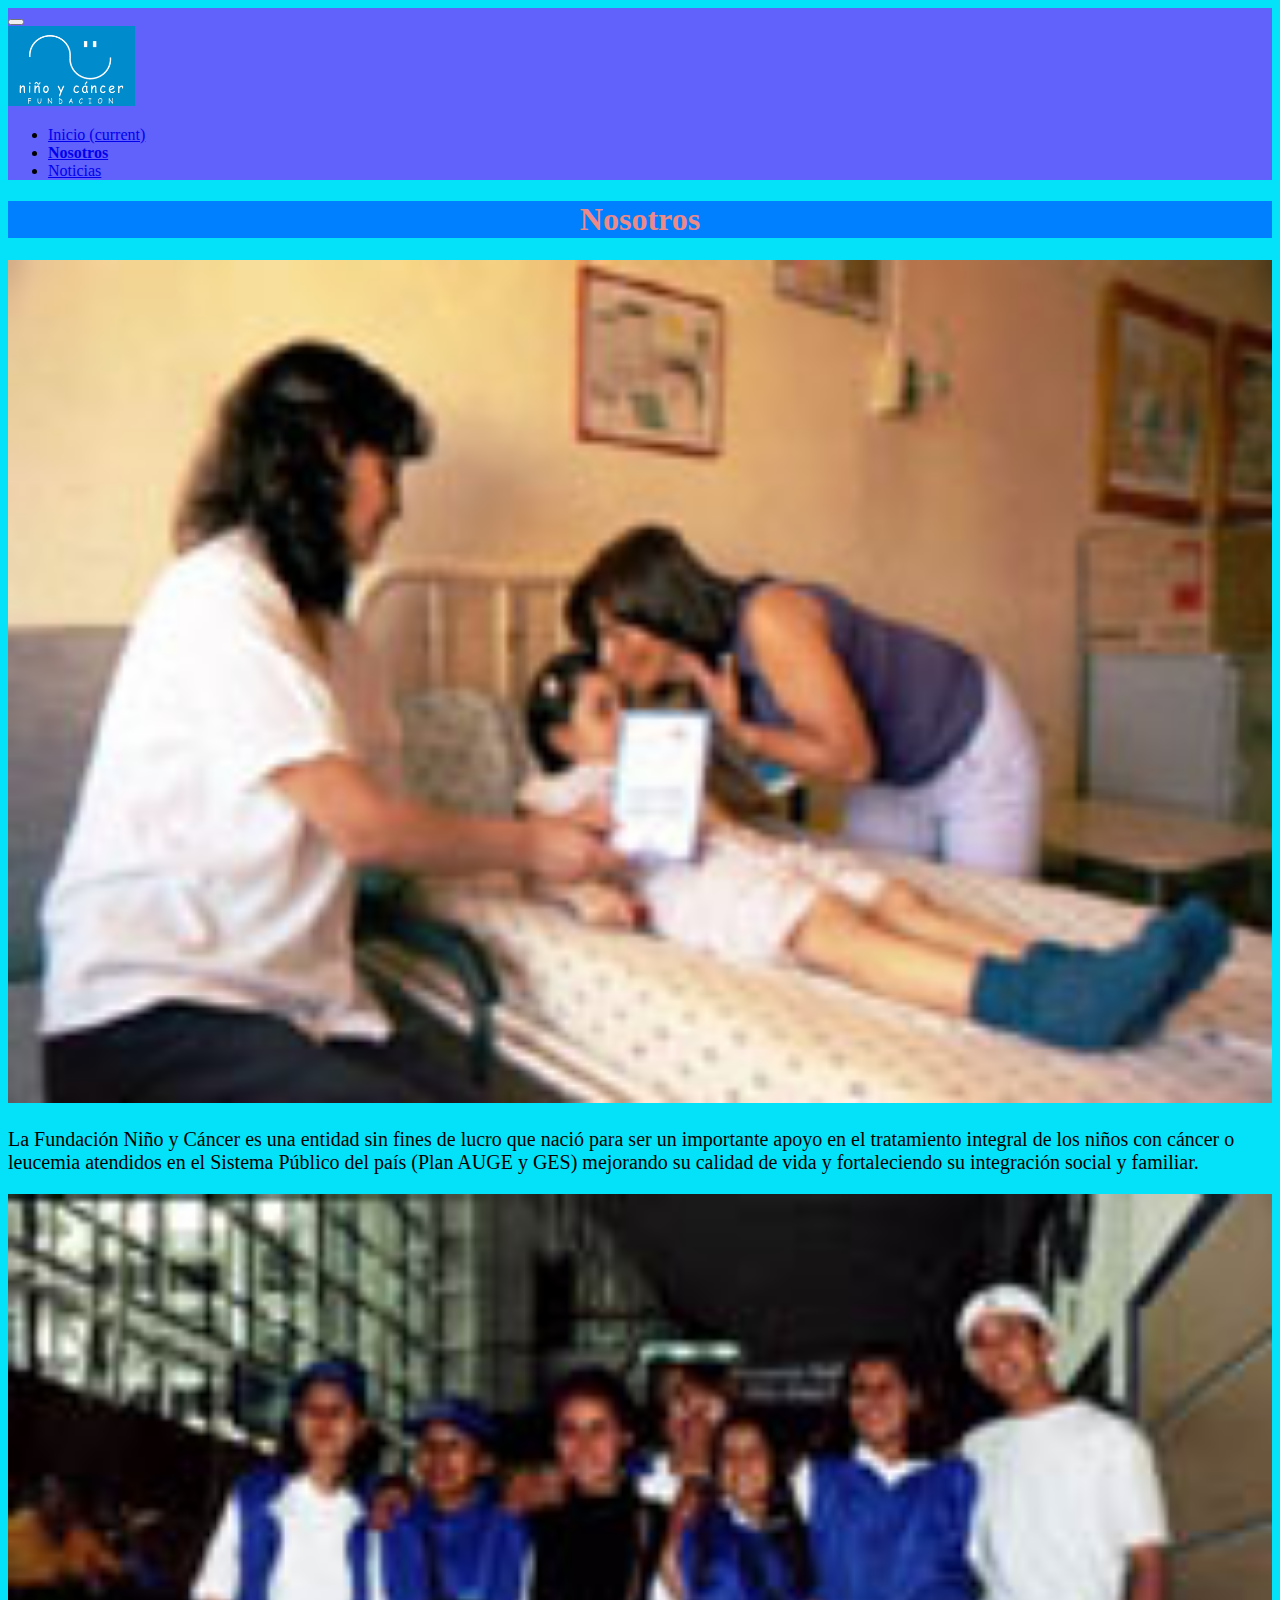
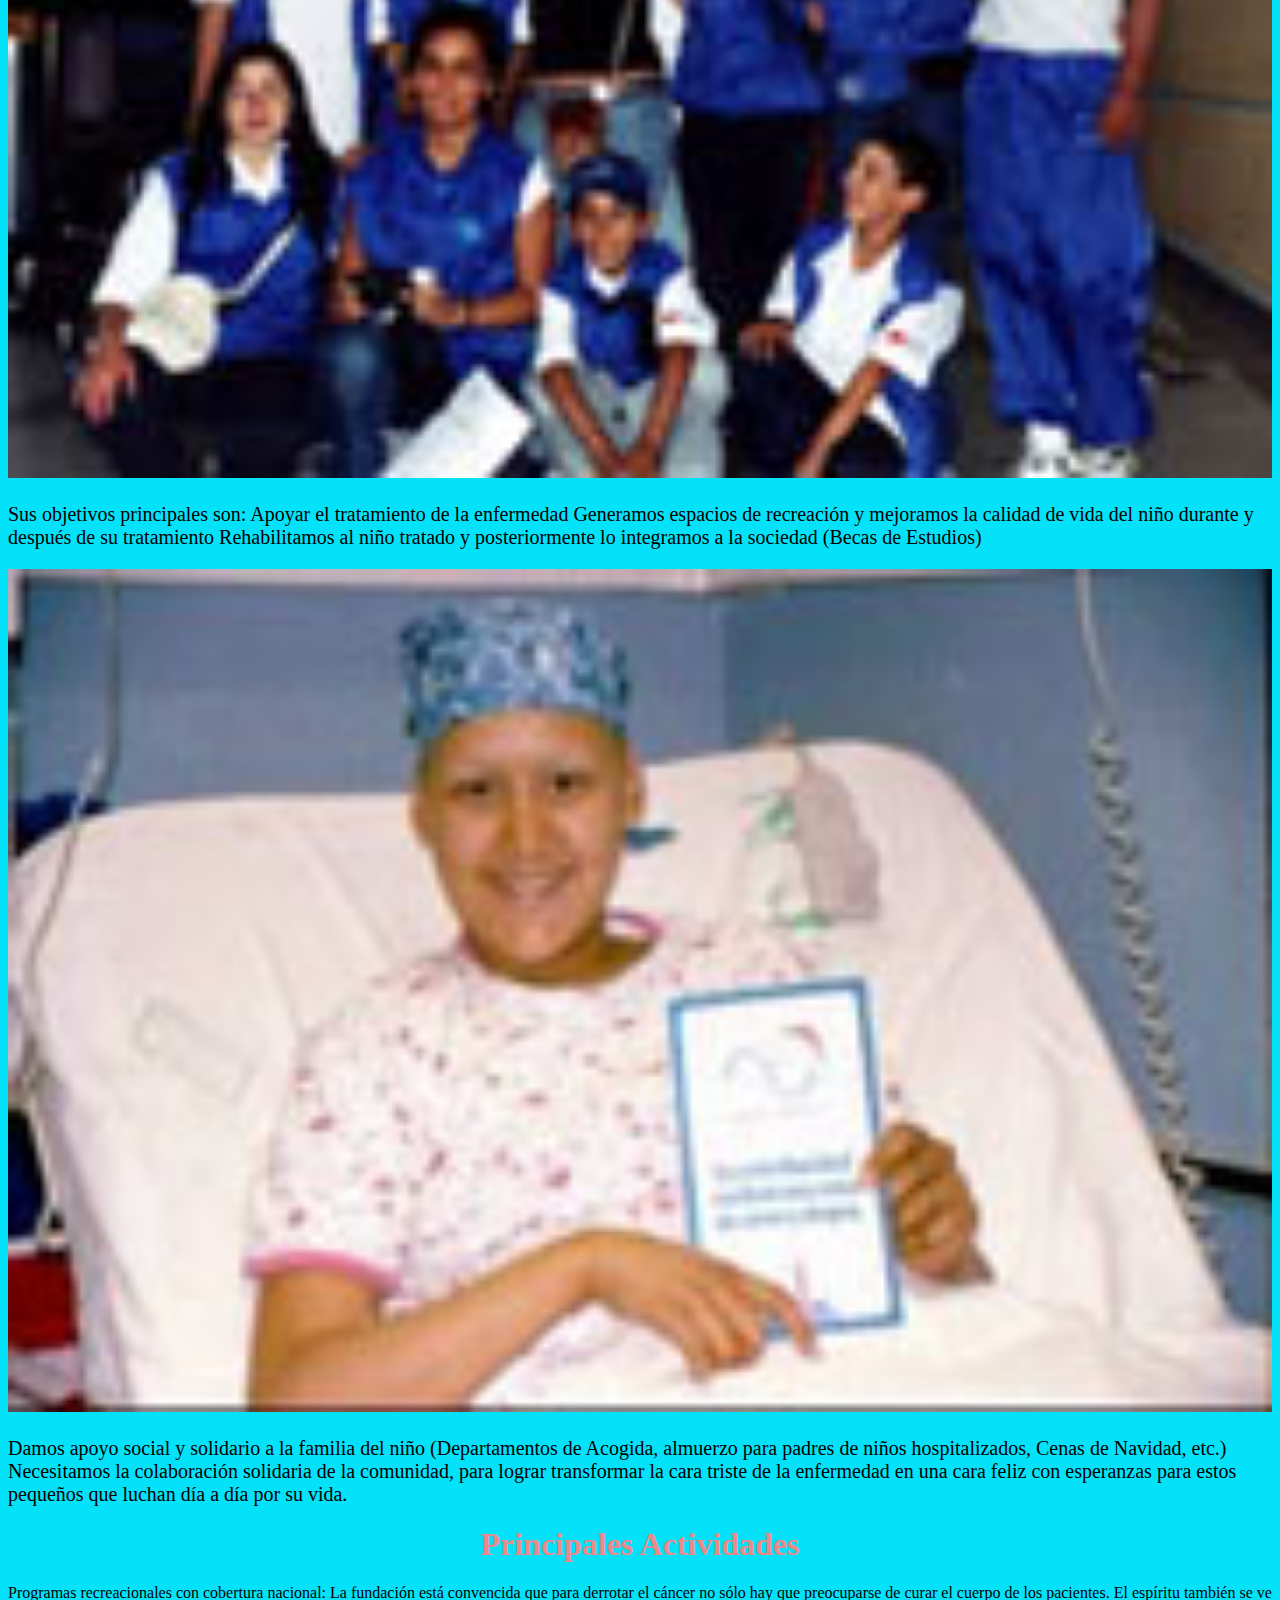
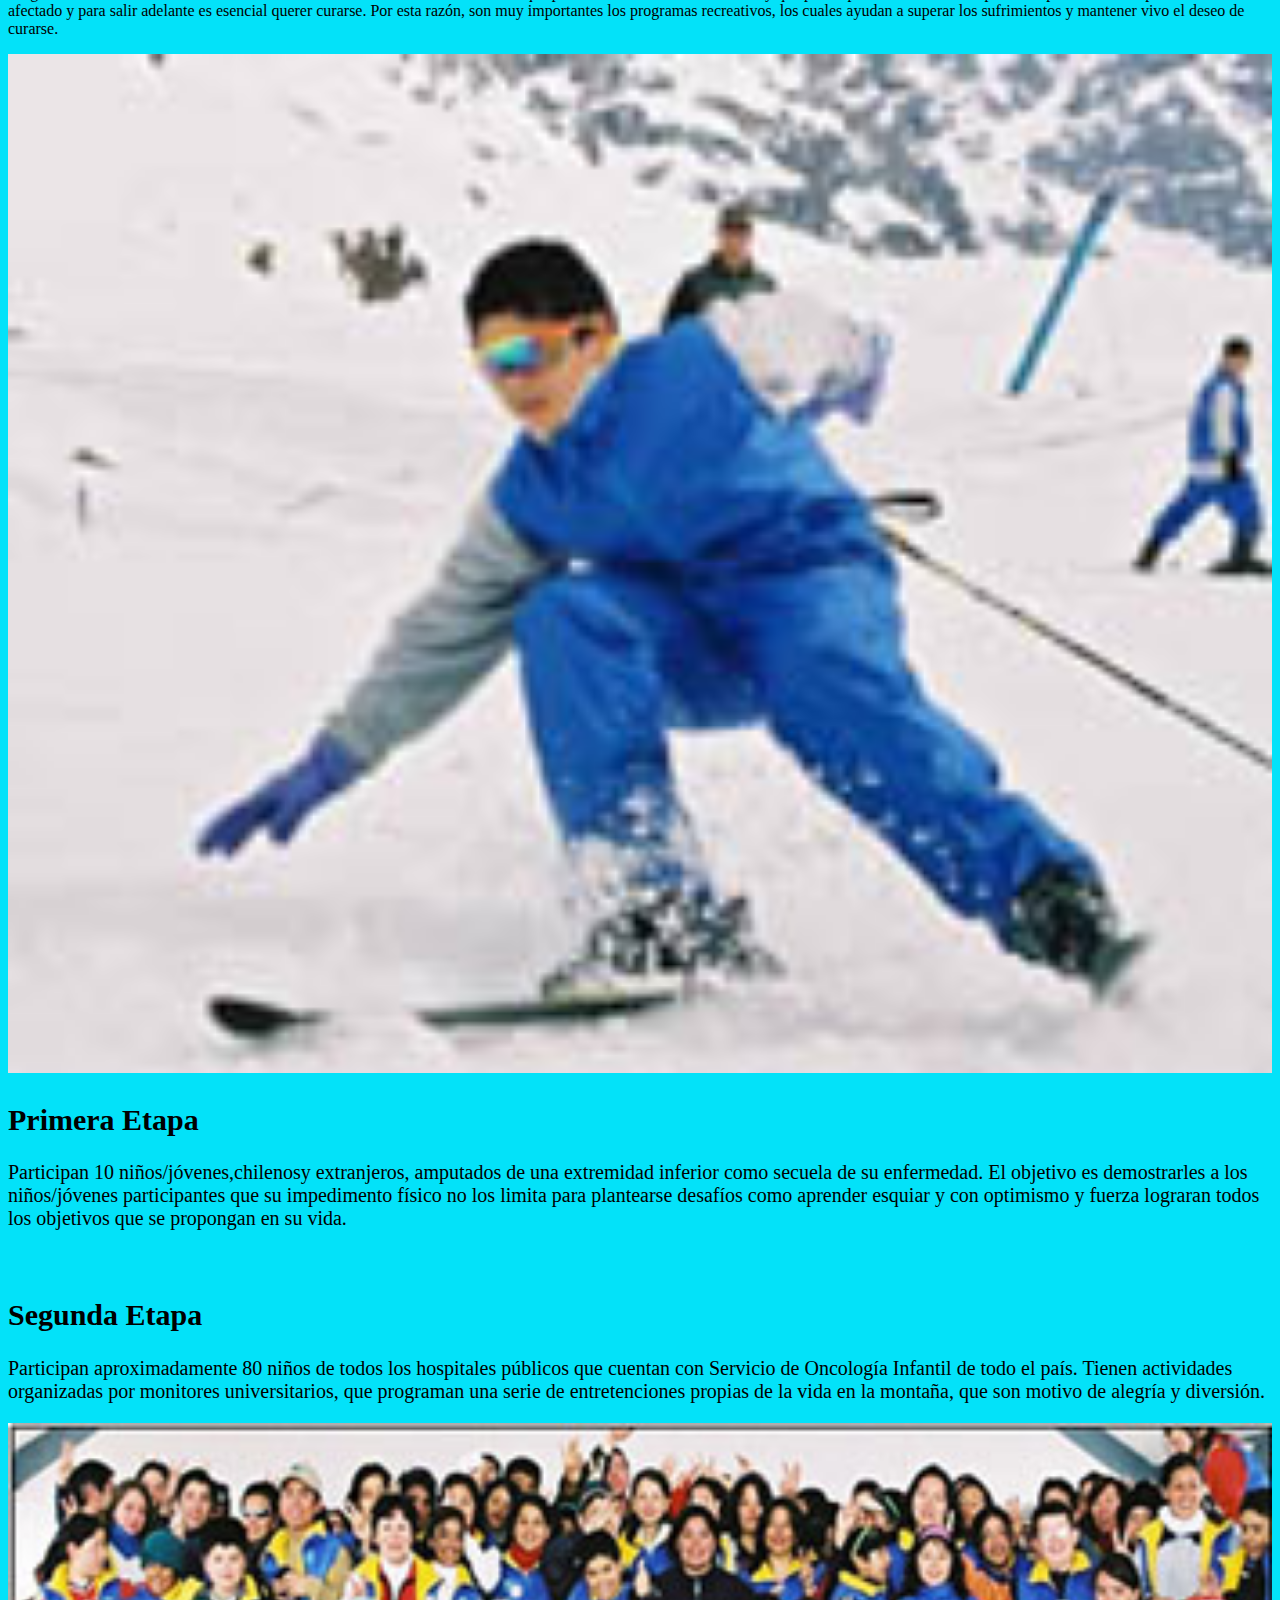
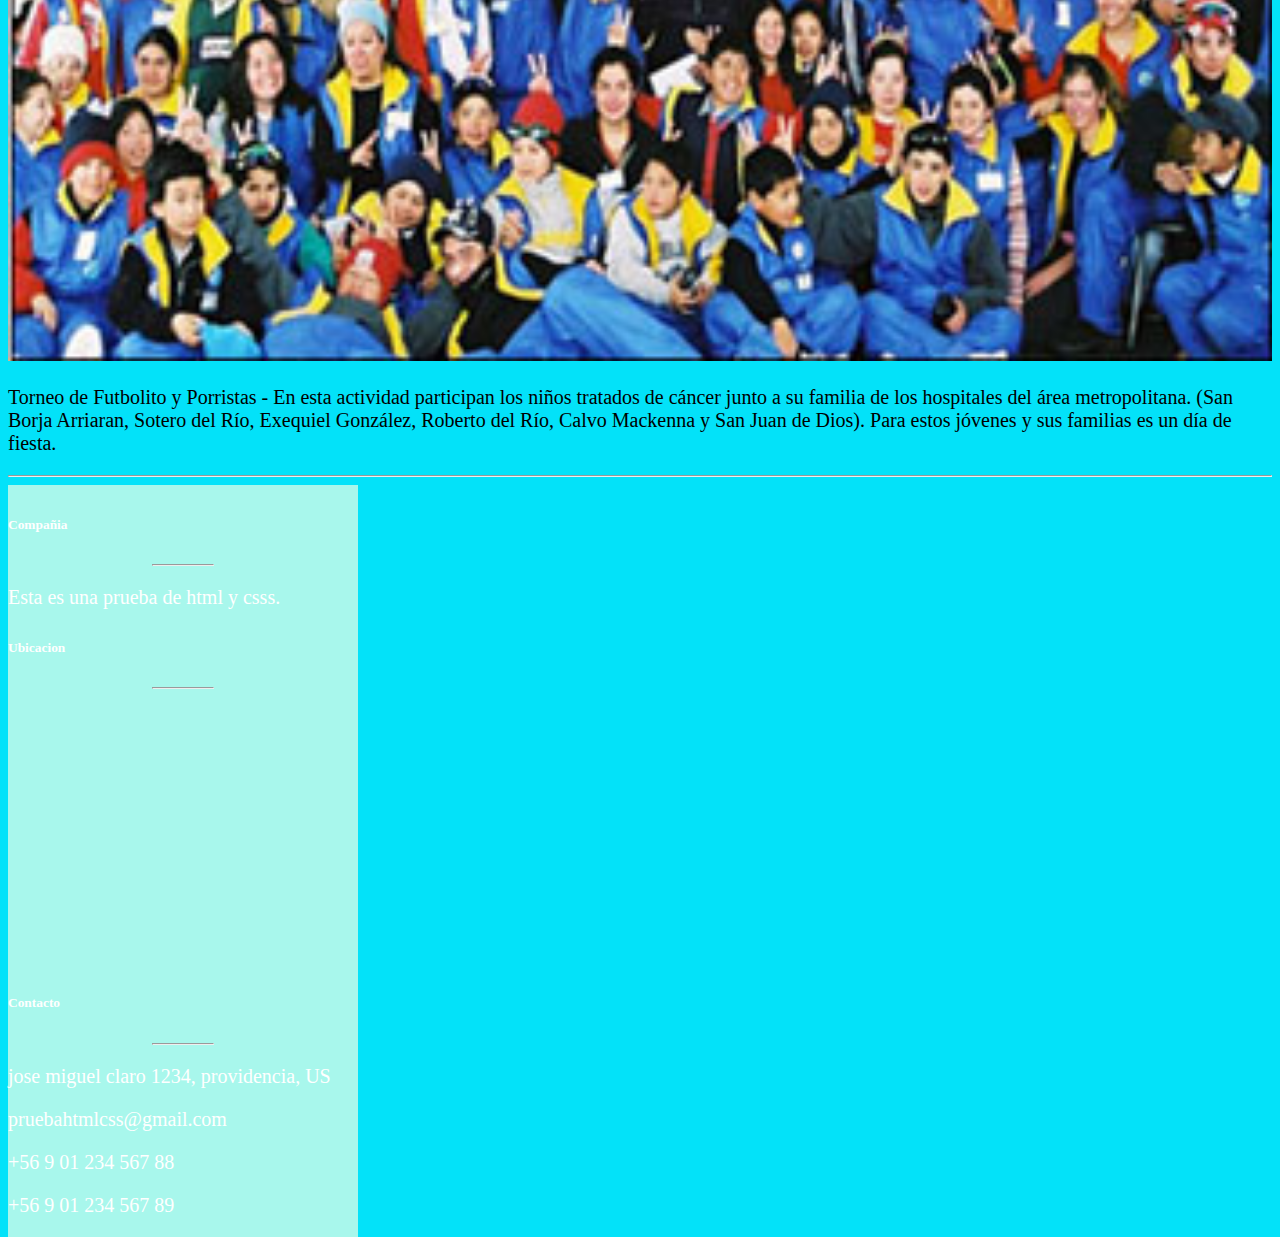
==== nosotros.html @ 0b6569d3 "pruebahtmlycss" ====
<!doctype html>
<html lang="en">
  <head>
    <!-- Required meta tags -->
    <meta charset="utf-8">
    <meta name="viewport" content="width=device-width, initial-scale=1, shrink-to-fit=no">

    <!-- Bootstrap CSS -->
    <link rel="stylesheet" href="https://stackpath.bootstrapcdn.com/bootstrap/4.1.1/css/bootstrap.min.css" integrity="sha384-WskhaSGFgHYWDcbwN70/dfYBj47jz9qbsMId/iRN3ewGhXQFZCSftd1LZCfmhktB" crossorigin="anonymous">
    <link rel="stylesheet" type="text/css" href="prueba.css">
    <title>Niños y Cancer</title>
  </head>
  <body>
      <nav class="navbar navbar-expand-lg navbar-light sticky-top "style="background-color: #6161fb;">
        <a href="index.html" "email me"></a>
        <a href="noticias.html" "email me"></a>
            <button class="navbar-toggler" type="button" data-toggle="collapse" data-target="#navbarTogglerDemo01" aria-controls="navbarTogglerDemo01" aria-expanded="false" aria-label="Toggle navigation">
              <span class="navbar-toggler-icon"></span>
            </button>
          <div class="collapse navbar-collapse" id="navbarTogglerDemo01">
              <a class="navbar-brand" href=""><img class="image-size" src="logo.png" alt=""></a>
              <ul class="navbar-nav ml-auto mt-2 mt-lg-0">
                <li class="nav-item">
                  <a class="nav-link" href="index.html">Inicio <span class="sr-only">(current)</span></a>
                </li>
                <li class="nav-item active">
                  <a class="nav-link" href="nosotros.html">Nosotros</a>
                </li>
                <li class="nav-item">
                  <a class="nav-link" href="noticias.html">Noticias</a>
                </li>
              </ul>
        </div>
      </nav>
        <div class="jumbotron" style="background-color: #0080ff">
    <div class="container">
      <div class="titulo">
        <h1>Nosotros</h1>
      </div>
    </div>
  </div>
  <div class="container">
  <div class="row">
    <div class="col-md-4">
      <img src="nosotros1.jpg" alt="" class="img-responsive">
      <p>La Fundación Niño y Cáncer es una entidad sin fines de lucro que nació para ser un importante apoyo en el tratamiento integral de los niños con cáncer o leucemia atendidos en el Sistema Público del país (Plan AUGE y GES) mejorando su calidad de vida y fortaleciendo su integración social y familiar.</p>
    </div>
    <div class="col-md-4">
      <img src="nosotros2.jpg" alt="" class="img-responsive">
      <p>Sus objetivos principales son: 

          Apoyar el tratamiento  de la enfermedad

          Generamos espacios de recreación y mejoramos la calidad de vida del niño durante y después de su tratamiento

          Rehabilitamos al niño tratado y posteriormente lo integramos a la  sociedad (Becas de Estudios)</p>
    </div>
    <div class="col-md-4">
      <img src="nosotros3.jpg" alt="" class="img-responsive">
      <p>Damos apoyo social y solidario a la familia del niño (Departamentos de Acogida, almuerzo para padres de niños hospitalizados, Cenas de Navidad, etc.)

      Necesitamos la colaboración solidaria  de la comunidad, para lograr transformar la cara triste de la enfermedad en una cara feliz con esperanzas para estos pequeños que luchan día a día por su vida.</p>
    </div>
  </div>
  </div>
  <div class="container">
    <div class="titulo">
    <h1>Principales Actividades</h1>
  </div>
  <div class="texto">
    <p>Programas recreacionales con cobertura nacional:

La fundación está convencida que para derrotar el cáncer no sólo hay que preocuparse de curar el cuerpo de los pacientes. El espíritu también se ve afectado y para salir adelante es esencial querer curarse. Por esta razón, son muy importantes los programas recreativos, los cuales ayudan a superar los sufrimientos y mantener vivo el deseo de curarse.</p>
  </div>
  </div>


  <div class="container">
  <div class="row">
    <div class="col-md-6">
      <img src="nosotros4.jpg" alt="" class="img-responsive">
      <h2>Primera Etapa</h2>
      <p> Participan 10 niños/jóvenes,chilenosy extranjeros, amputados de una extremidad inferior como secuela de su enfermedad. El objetivo es demostrarles a los niños/jóvenes participantes que su impedimento físico no los limita para plantearse desafíos como aprender esquiar y con optimismo y fuerza lograran todos los objetivos que se propongan en su vida.</p>
    </div>
    <div class="col-md-6">
      <img src="nosotros6.jpg" alt="" class="img-responsive">
      <h2>Segunda Etapa</h2>
      <p>Participan aproximadamente 80 niños de todos los hospitales públicos que cuentan con Servicio de Oncología Infantil de todo el país. Tienen actividades organizadas por monitores universitarios, que programan una serie de entretenciones propias de la vida en la montaña, que son motivo de alegría y diversión.</p>
    </div>
  </div>
  </div>
  <div class="container">
    <div class="row">
      <div class="col-md-12">
        <img src="nosotros7.jpg" alt="" class="img-responsive">
          <p>Torneo de Futbolito y Porristas - En esta actividad participan los niños tratados de cáncer junto a su familia de los hospitales del área metropolitana. (San Borja Arriaran, Sotero del Río, Exequiel González, Roberto del Río, Calvo Mackenna y San Juan de Dios). Para estos jóvenes y sus familias es un día de fiesta.</p>
      </div>
      </div>
      </div>    
      
      <!-- Footer -->
    <hr>
    <footer class="page-footer font-small  lighten-5 mt-4">
      <div class="container">

       
      
        <!-- Grid row -->
        <div class="row mt-3 dark-grey-text blue-grey">

          <!-- Grid column -->
          <div class="col-md-3 col-lg-4 col-xl-3 mb-4">

            <!-- Content -->
            <h6 class="text-uppercase font-weight-bold">Compañia</h6>
            <hr class="teal accent-3 mb-4 mt-0 d-inline-block mx-auto" style="width: 60px;">
            <p>Esta es una prueba de html y csss.</p>

          </div>
          <!-- Grid column -->

          <!-- Grid column -->
           <div class="col-md-2 col-lg-2 col-xl-2 mx-auto mb-4">

            <!-- Links -->
            <h6 class="text-uppercase font-weight-bold">Ubicacion</h6>
            <hr class="teal accent-3 mb-4 mt-0 d-inline-block mx-auto" style="width: 60px;">
            <p>
              <iframe src="https://www.google.com/maps/embed?pb=!1m10!1m8!1m3!1d13318.2195150969!2d-70.6157308!3d-33.4348474!3m2!1i1024!2i768!4f13.1!5e0!3m2!1ses!2scl!4v1528930846375" width="350" height="250" frameborder="0" style="border:0" allowfullscreen></iframe>
            </p>

          </div>

          <!-- Grid column -->
          
          <!-- Grid column -->

          <!-- Grid column -->
          <div class="col-md-4 col-lg-3 col-xl-3 mx-auto mb-md-0 mb-4">

            <!-- Links -->
            <h6 class="text-uppercase font-weight-bold">Contacto</h6>
            <hr class="teal accent-3 mb-4 mt-0 d-inline-block mx-auto" style="width: 60px;">
            <p>
              <i class="fa fa-home mr-3"></i> jose miguel claro 1234, providencia, US</p>
            <p>
              <i class="fa fa-envelope mr-3"></i> pruebahtmlcss@gmail.com</p>
            <p>
              <i class="fa fa-phone mr-3"></i> +56 9 01 234 567 88</p>
            <p>
              <i class="fa fa-print mr-3"></i> +56 9 01 234 567 89</p>

          </div>
          <!-- Grid column -->

        </div>
        <!-- Grid row -->

      </div>

    </footer>
<!-- Footer -->

    <!-- Optional JavaScript -->
    <!-- jQuery first, then Popper.js, then Bootstrap JS -->
    <script src="https://code.jquery.com/jquery-3.3.1.slim.min.js" integrity="sha384-q8i/X+965DzO0rT7abK41JStQIAqVgRVzpbzo5smXKp4YfRvH+8abtTE1Pi6jizo" crossorigin="anonymous"></script>
    <script src="https://cdnjs.cloudflare.com/ajax/libs/popper.js/1.14.3/umd/popper.min.js" integrity="sha384-ZMP7rVo3mIykV+2+9J3UJ46jBk0WLaUAdn689aCwoqbBJiSnjAK/l8WvCWPIPm49" crossorigin="anonymous"></script>
    <script src="https://stackpath.bootstrapcdn.com/bootstrap/4.1.1/js/bootstrap.min.js" integrity="sha384-smHYKdLADwkXOn1EmN1qk/HfnUcbVRZyYmZ4qpPea6sjB/pTJ0euyQp0Mk8ck+5T" crossorigin="anonymous"></script>
  </body>
</html>
---- prueba.css ----
body{
	background-color: #03e2f9;
}
.titulo{
	color:#ec8989;
	text-align: center;
	margin-top: 0;

}
.row{
	float: left;
	font-size: 20px;
}
.img-responsive{
	width: 100%;
}

.active {
	font-weight: bold;
}

.image-size {
	height: 80px;
}

.blue-grey {
	background-color:#a8f7ec!important;
	color:white;
}
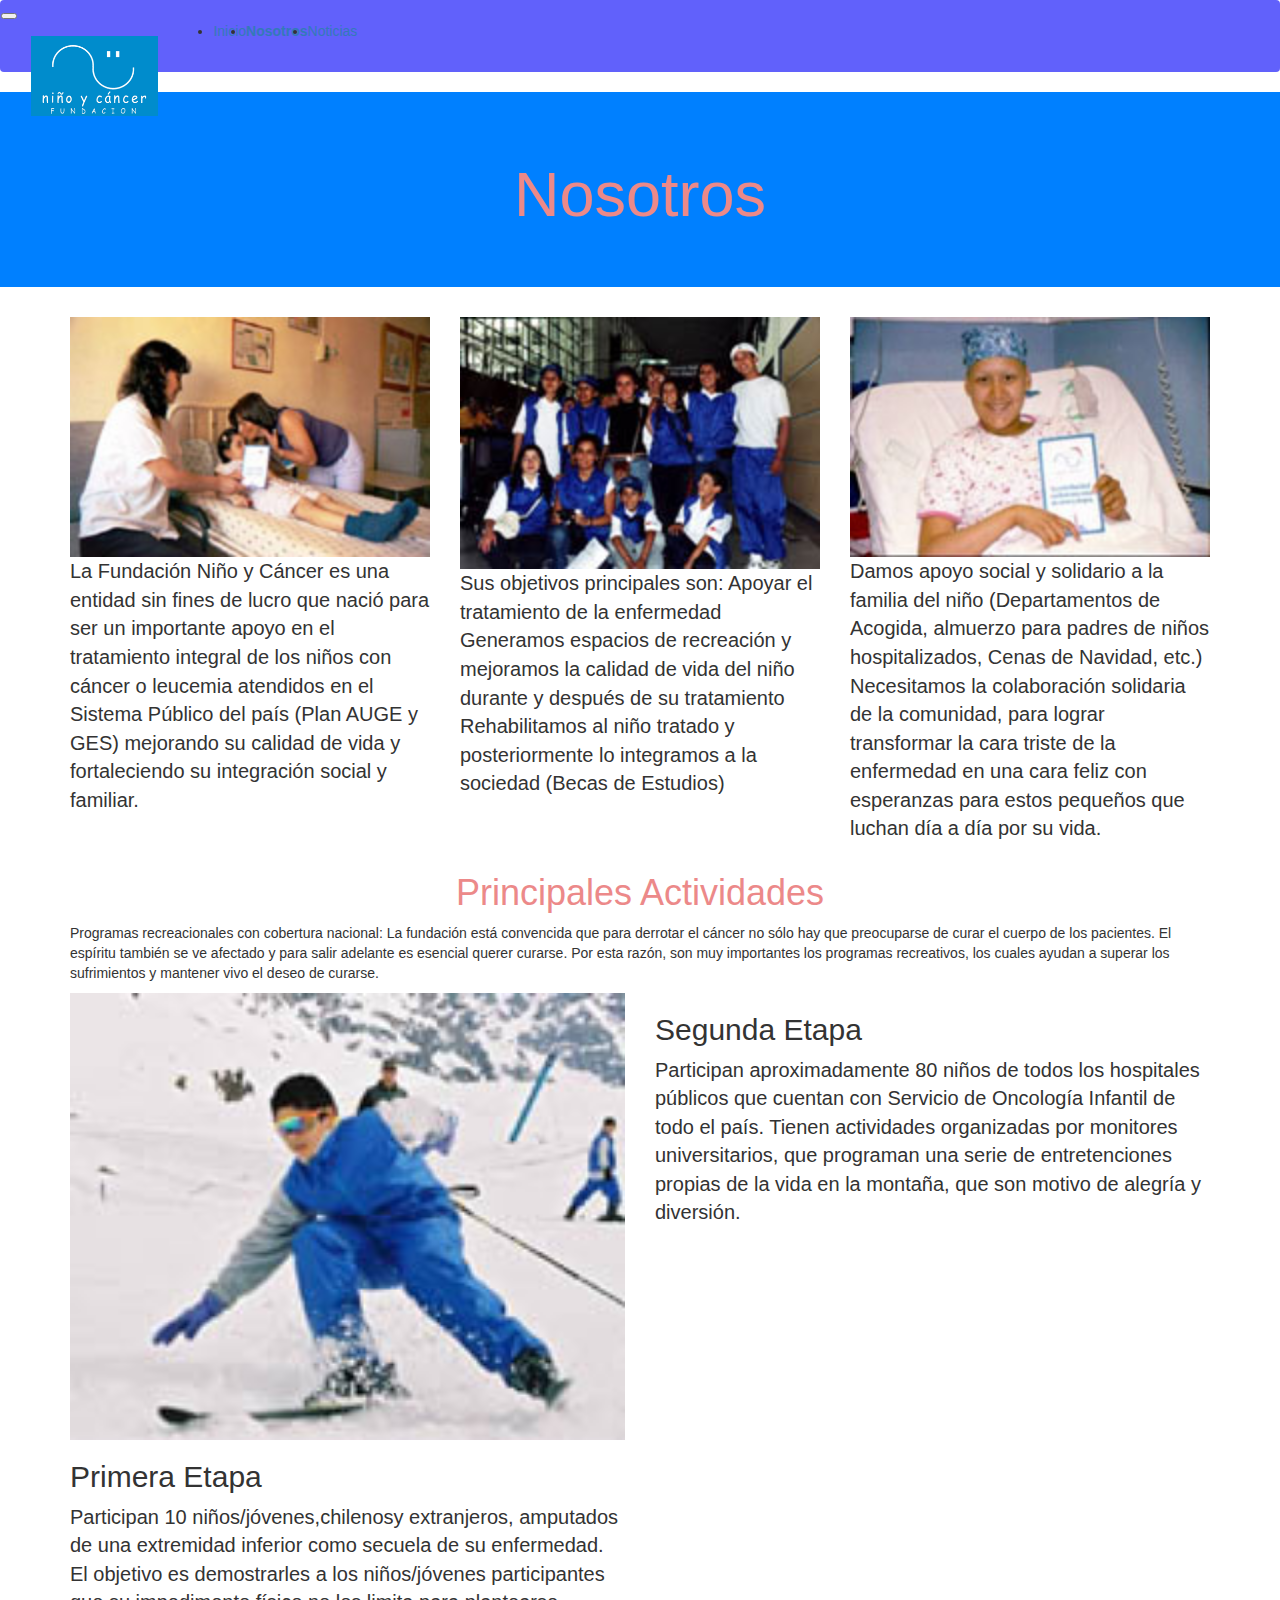
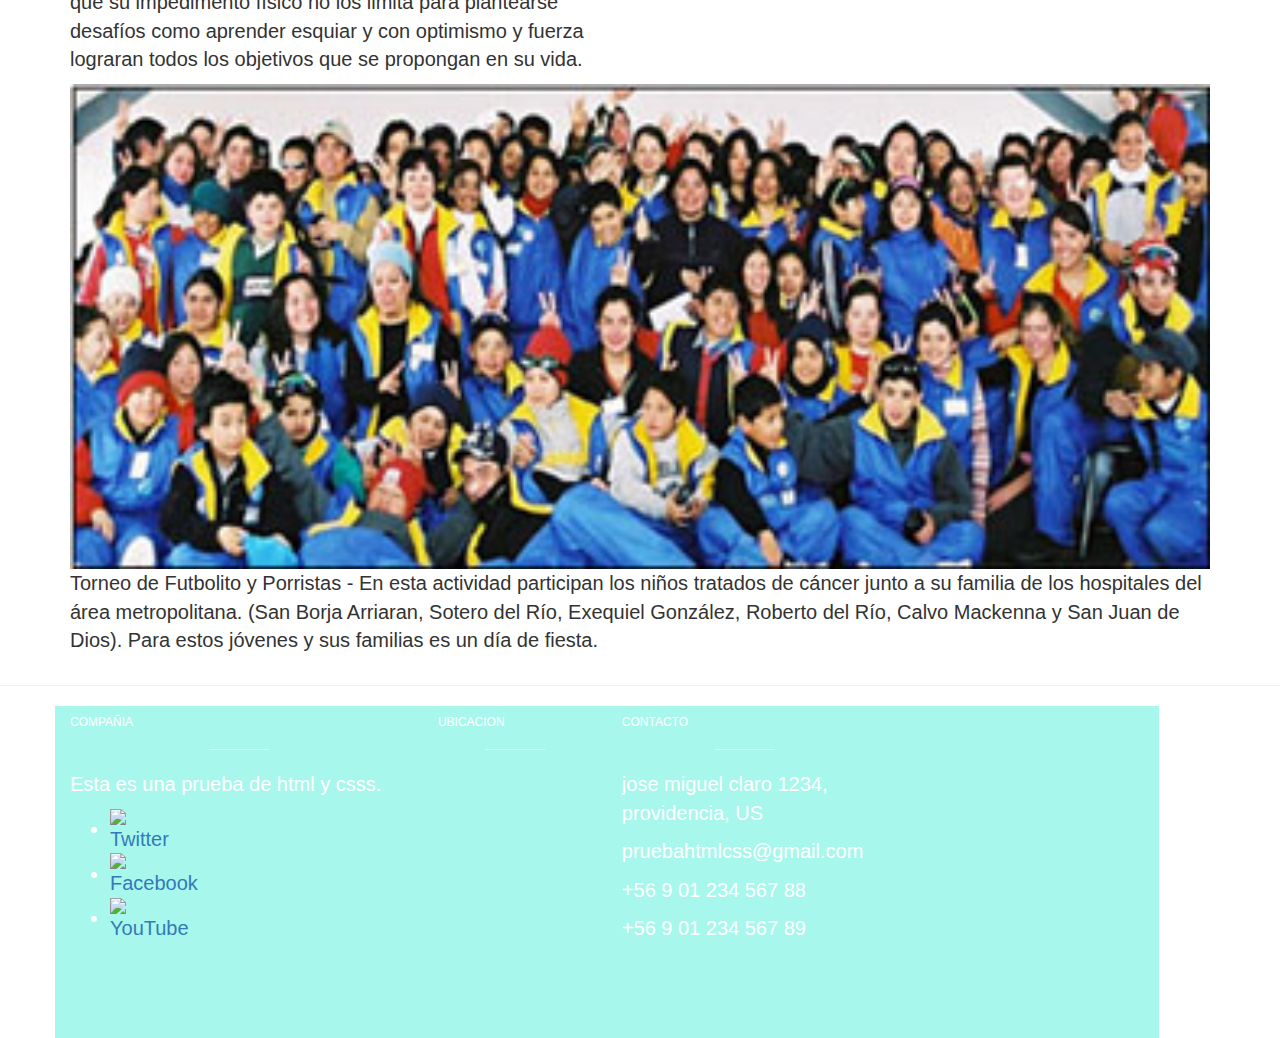
==== commit 35b363f0: "agrega prueba" ====
--- a/nosotros.html
+++ b/nosotros.html
@@ -115,6 +115,29 @@
             <h6 class="text-uppercase font-weight-bold">Compañia</h6>
             <hr class="teal accent-3 mb-4 mt-0 d-inline-block mx-auto" style="width: 60px;">
             <p>Esta es una prueba de html y csss.</p>
+            <link href="//netdna.bootstrapcdn.com/bootstrap/3.0.0/css/bootstrap.min.css" rel="stylesheet" id="bootstrap-css">
+        <script src="//netdna.bootstrapcdn.com/bootstrap/3.0.0/js/bootstrap.min.js"></script>
+        <script src="//code.jquery.com/jquery-1.11.1.min.js"></script>
+    <!------ Include the above in your HEAD tag ---------->
+
+
+        <div class="bigpixi-footer-social iconos">
+      <ul>
+          <li class="bigpixi-footer-social__list-item">
+            <a class="bigpixi-footer__icon-link" rel="nofollow" href="https://twitter.com/">
+              <img class="bigpixi-footer-social__icon" alt="Twitter" title="Twitter" src="http://simpleicons.org/icons/twitter.svg">
+</a>          </li>
+          <li class="bigpixi-footer-social__list-item">
+            <a class="bigpixi-footer__icon-link" rel="nofollow" href="https://www.facebook.com/">
+              <img class="bigpixi-footer-social__icon" alt="Facebook" title="Facebook" src="http://simpleicons.org/icons/facebook.svg">
+</a>          </li>
+          <li class="bigpixi-footer-social__list-item">
+            <a class="bigpixi-footer__icon-link" rel="nofollow" href="https://www.youtube.com/">
+              <img class="bigpixi-footer-social__icon" alt="YouTube" title="YouTube" src="http://simpleicons.org/icons/youtube.svg">
+</a>          </li>
+          
+      </ul>
+    </div>
 
           </div>
           <!-- Grid column -->
--- a/prueba.css
+++ b/prueba.css
@@ -26,4 +26,8 @@
 .blue-grey {
 	background-color:#a8f7ec!important;
 	color:white;
+}
+.iconos{
+	height: 100px;
+	width: 100px;
 }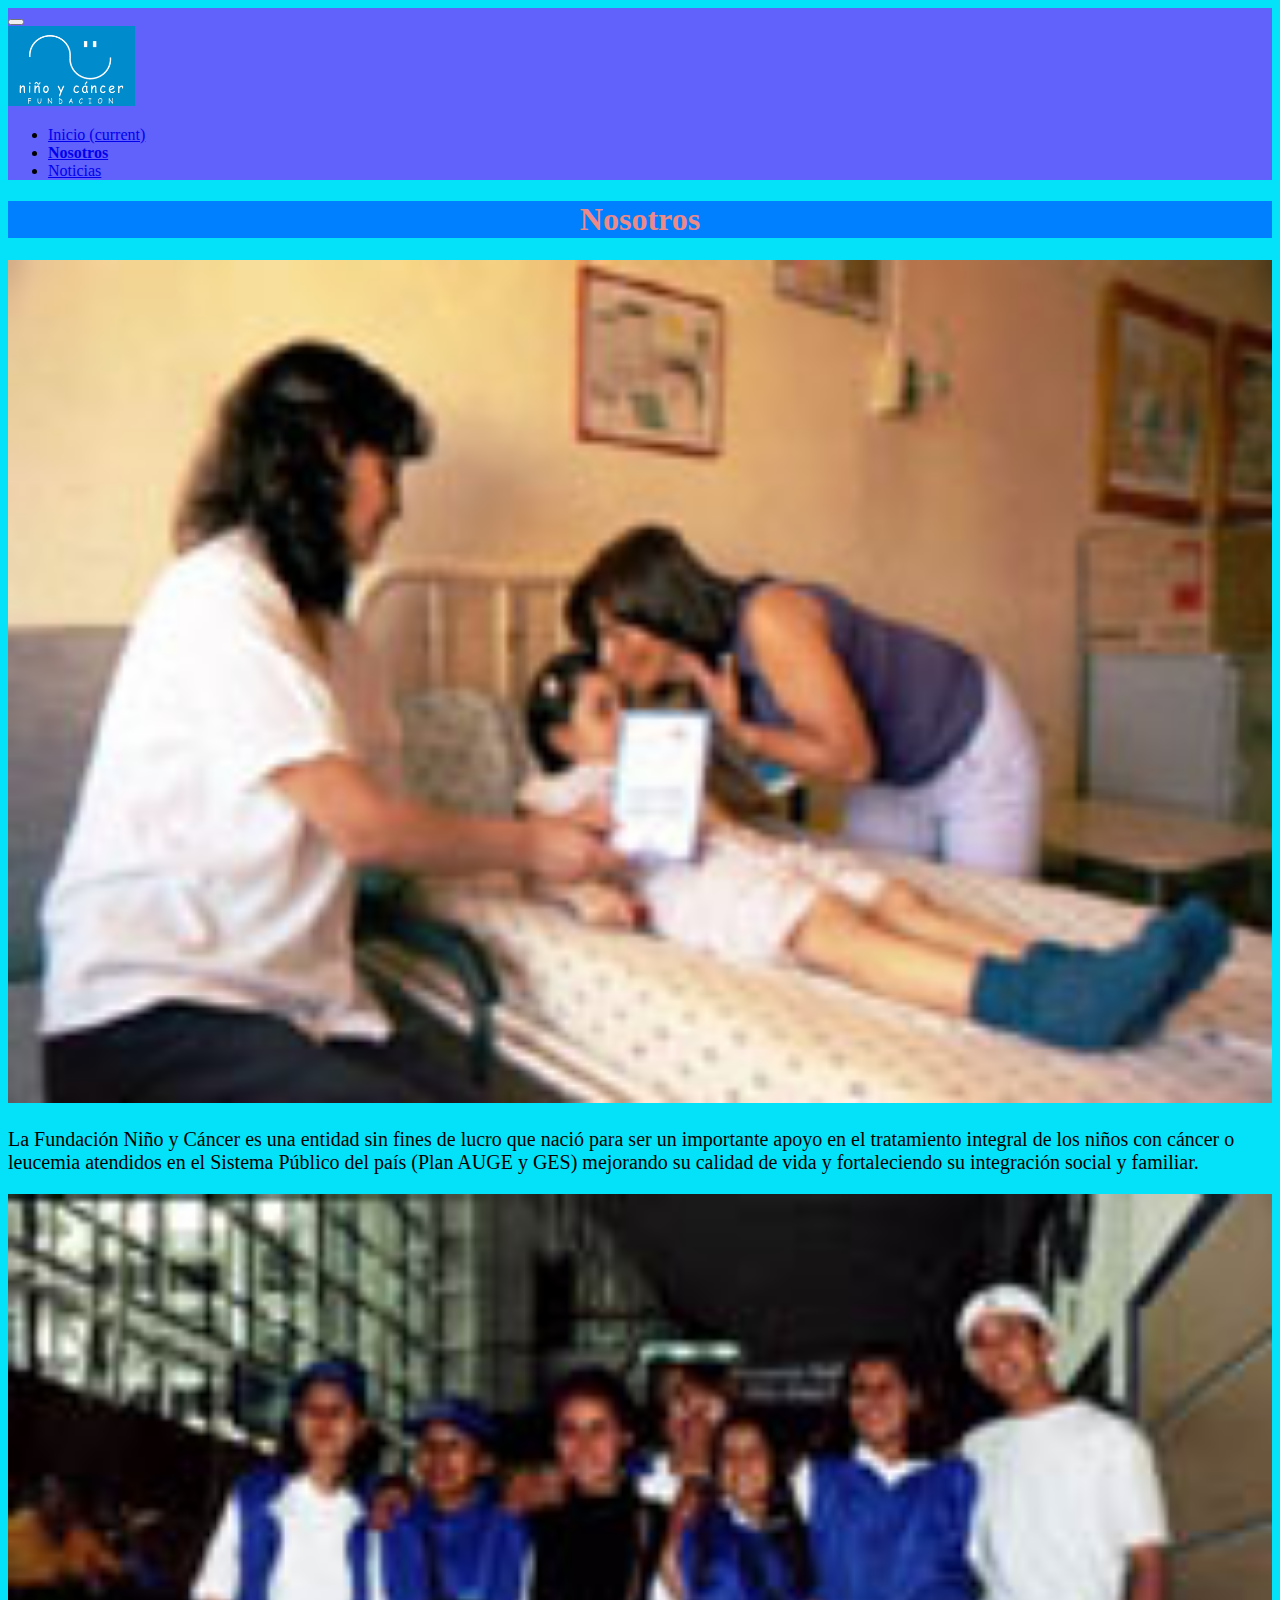
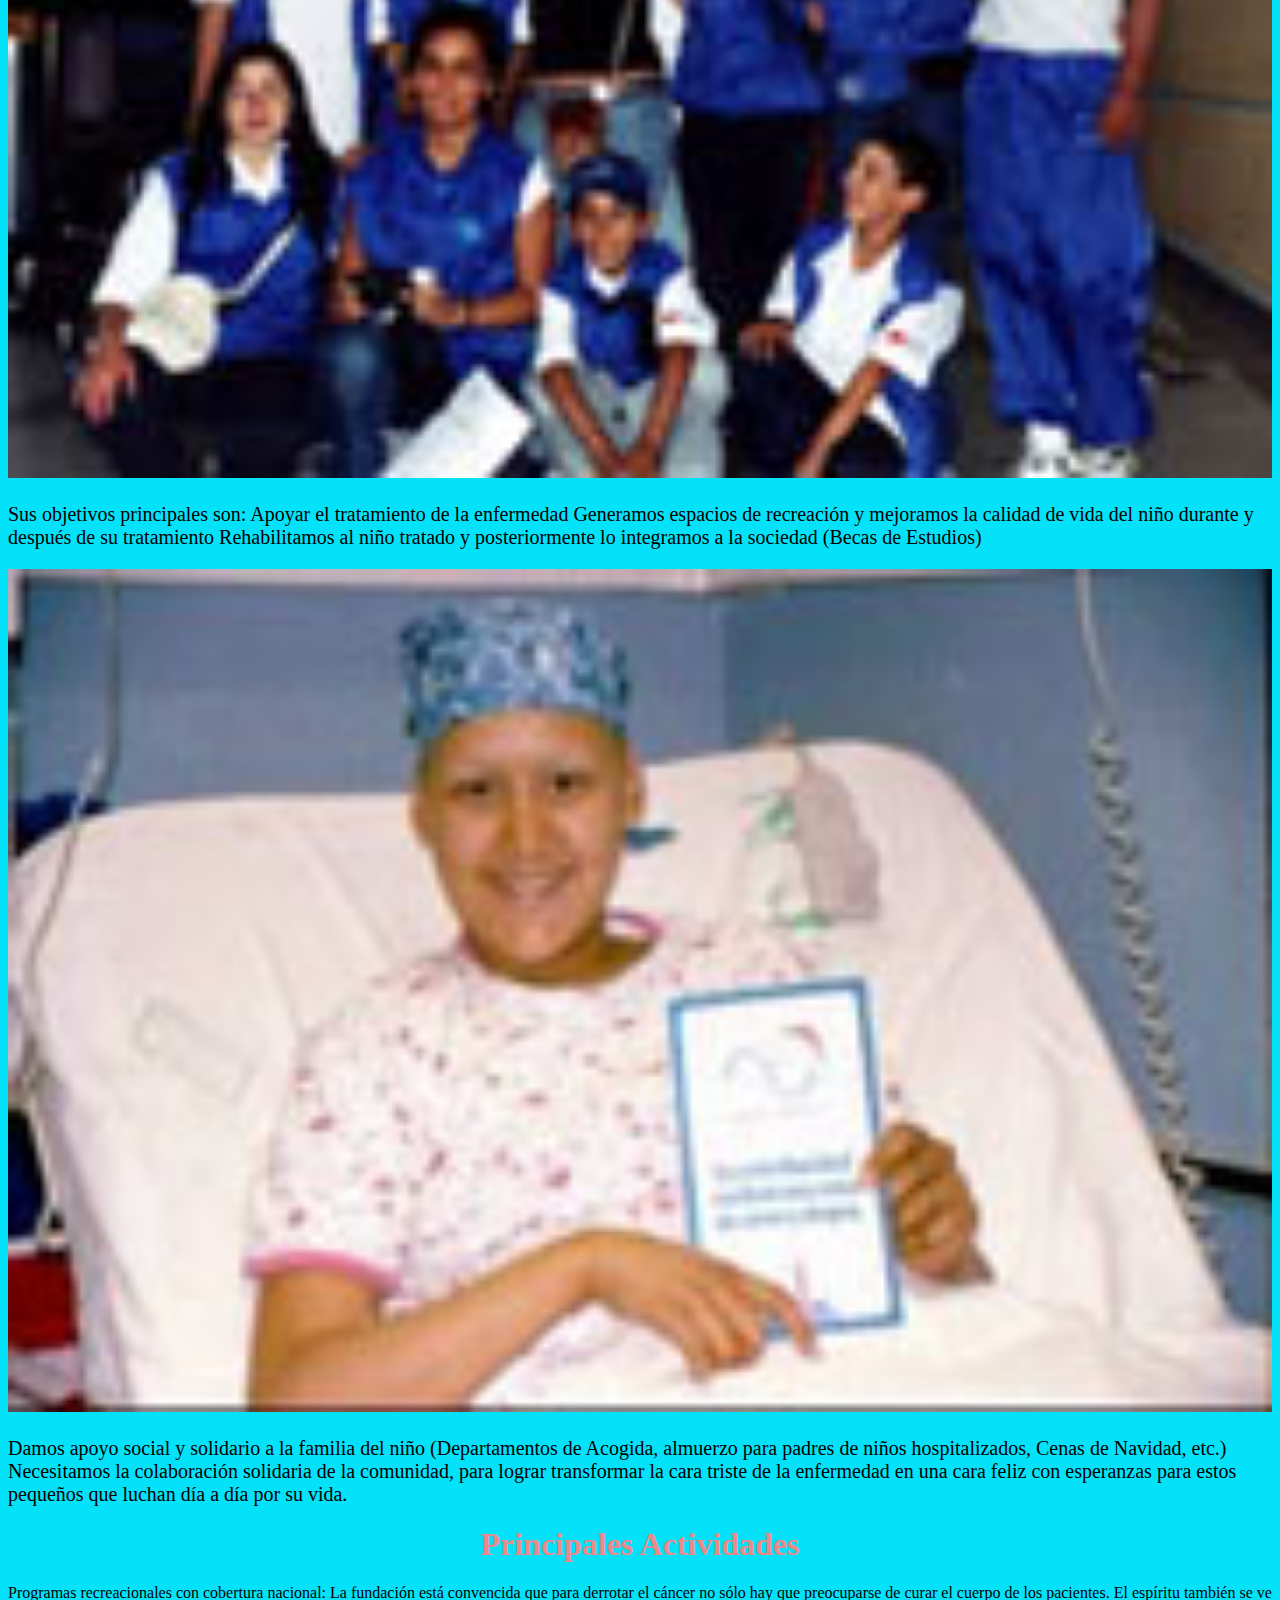
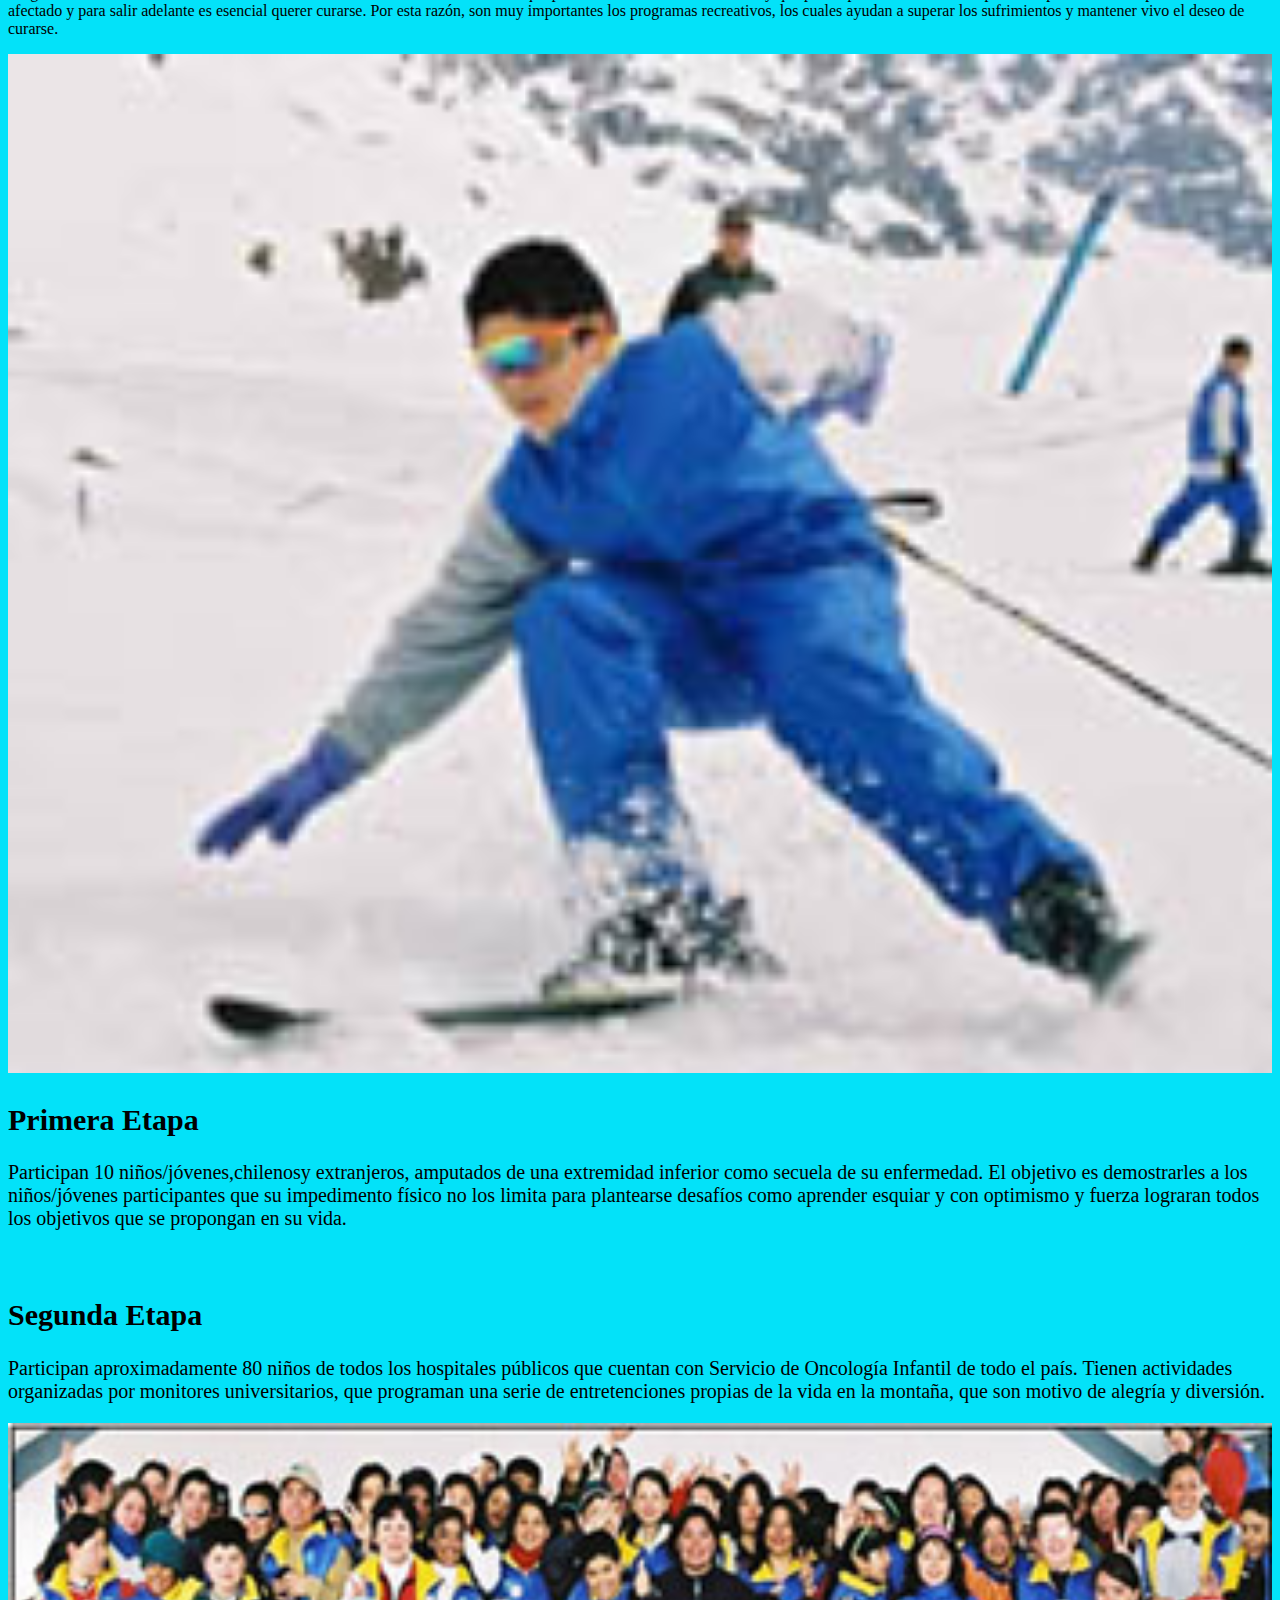
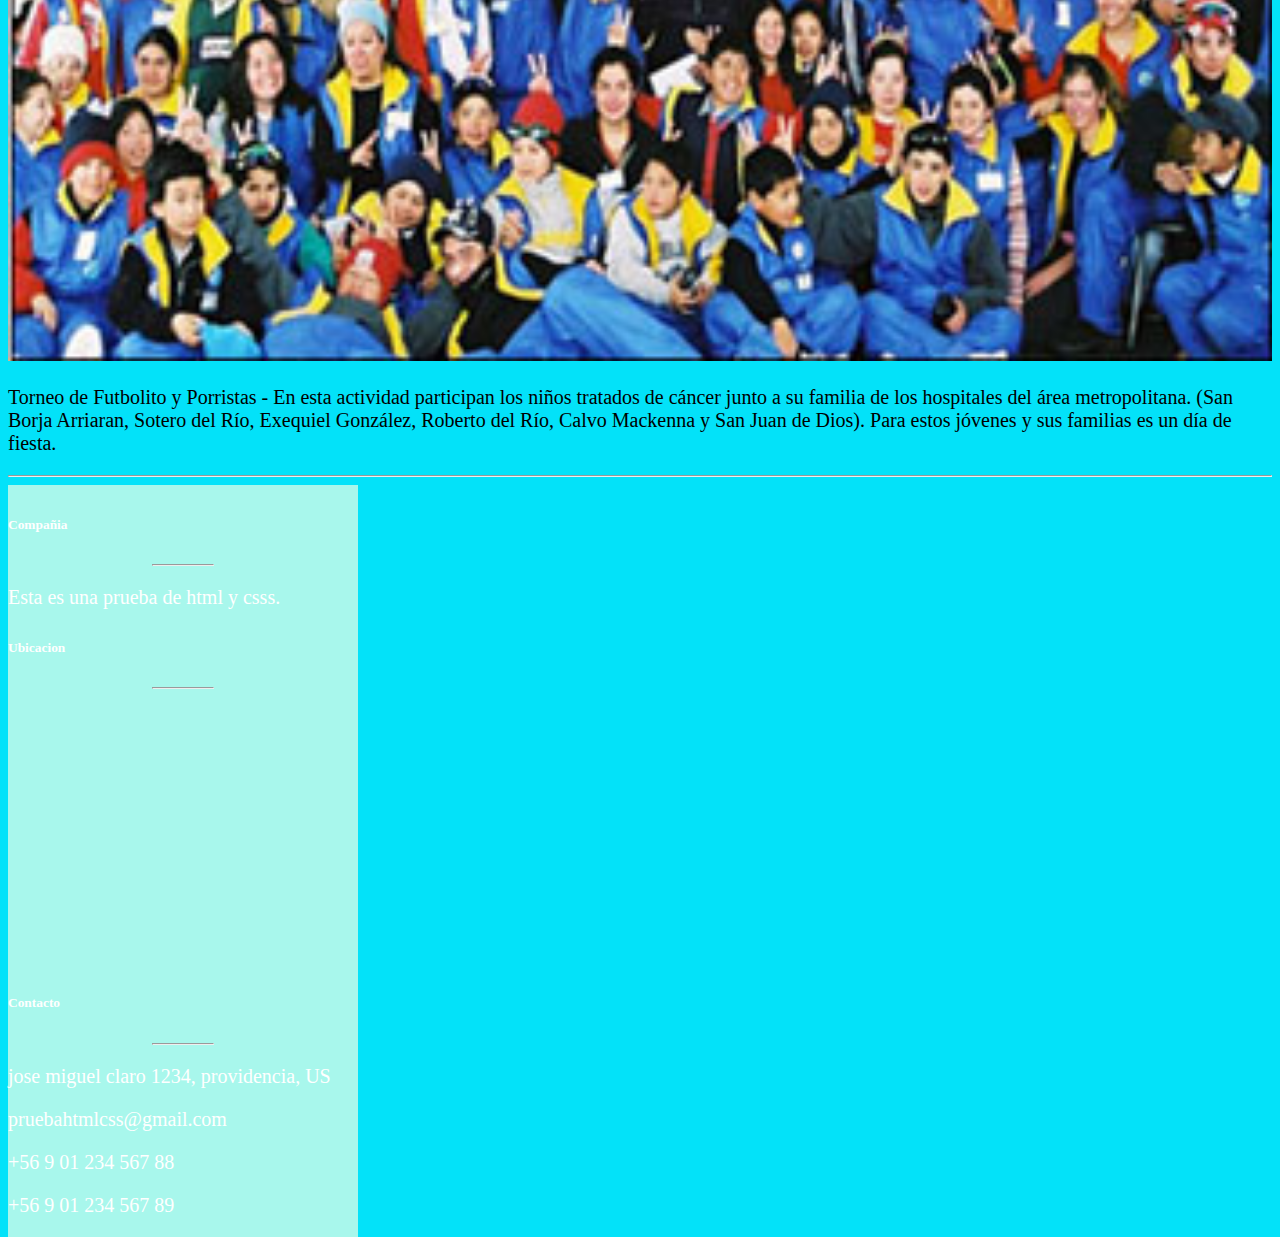
==== commit bc15d3d6: "agregar cambios" ====
--- a/nosotros.html
+++ b/nosotros.html
@@ -115,29 +115,7 @@
             <h6 class="text-uppercase font-weight-bold">Compañia</h6>
             <hr class="teal accent-3 mb-4 mt-0 d-inline-block mx-auto" style="width: 60px;">
             <p>Esta es una prueba de html y csss.</p>
-            <link href="//netdna.bootstrapcdn.com/bootstrap/3.0.0/css/bootstrap.min.css" rel="stylesheet" id="bootstrap-css">
-        <script src="//netdna.bootstrapcdn.com/bootstrap/3.0.0/js/bootstrap.min.js"></script>
-        <script src="//code.jquery.com/jquery-1.11.1.min.js"></script>
-    <!------ Include the above in your HEAD tag ---------->
-
-
-        <div class="bigpixi-footer-social iconos">
-      <ul>
-          <li class="bigpixi-footer-social__list-item">
-            <a class="bigpixi-footer__icon-link" rel="nofollow" href="https://twitter.com/">
-              <img class="bigpixi-footer-social__icon" alt="Twitter" title="Twitter" src="http://simpleicons.org/icons/twitter.svg">
-</a>          </li>
-          <li class="bigpixi-footer-social__list-item">
-            <a class="bigpixi-footer__icon-link" rel="nofollow" href="https://www.facebook.com/">
-              <img class="bigpixi-footer-social__icon" alt="Facebook" title="Facebook" src="http://simpleicons.org/icons/facebook.svg">
-</a>          </li>
-          <li class="bigpixi-footer-social__list-item">
-            <a class="bigpixi-footer__icon-link" rel="nofollow" href="https://www.youtube.com/">
-              <img class="bigpixi-footer-social__icon" alt="YouTube" title="YouTube" src="http://simpleicons.org/icons/youtube.svg">
-</a>          </li>
-          
-      </ul>
-    </div>
+            
 
           </div>
           <!-- Grid column -->
